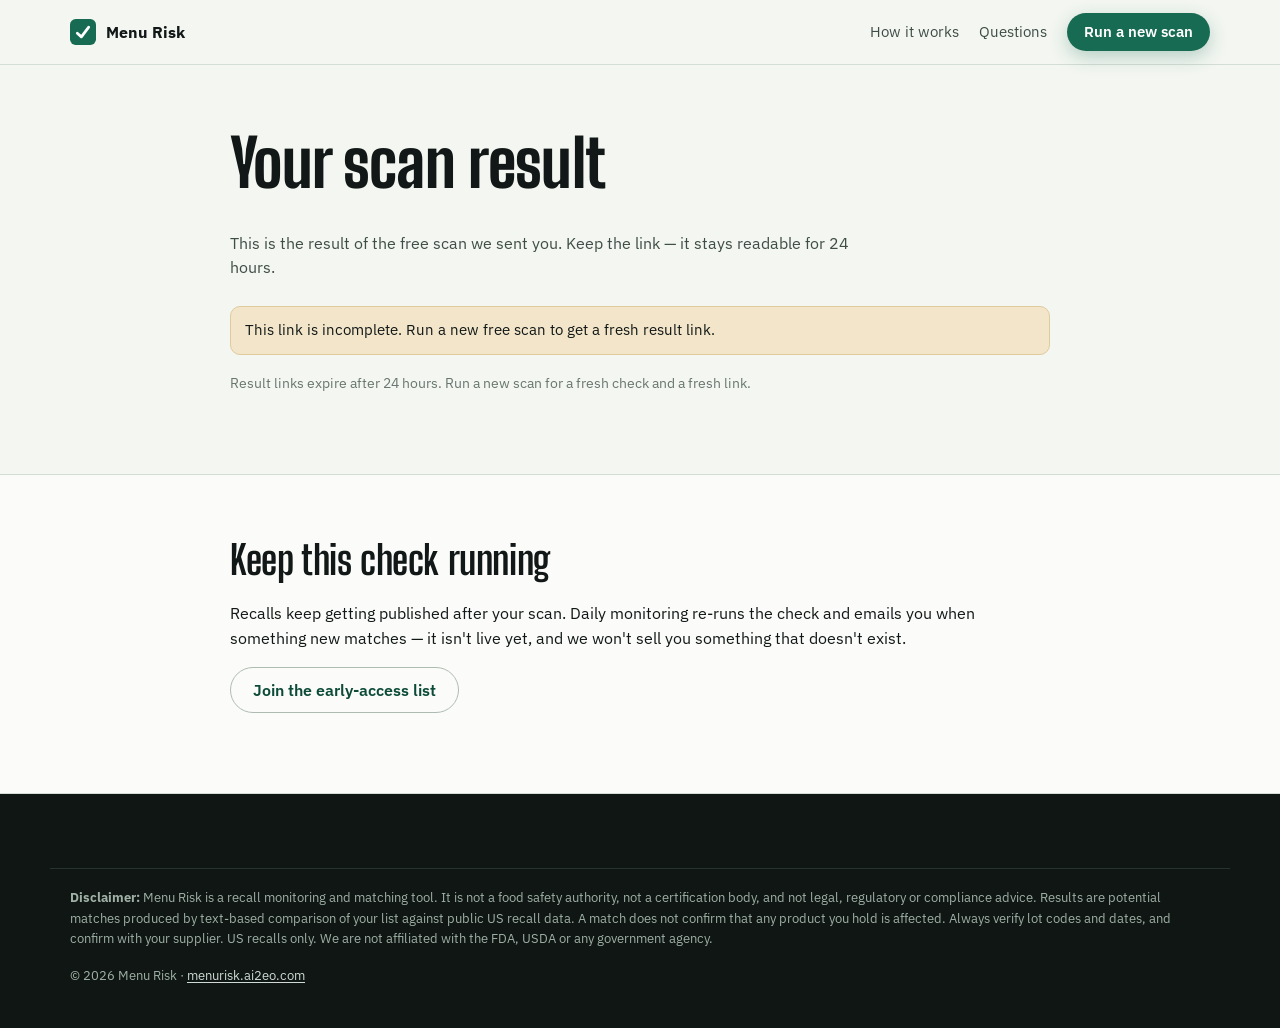
==== result.html @ 2b7b63b5 "Add files via upload" ====
<!doctype html>
<html lang="en">
<head>
  <meta charset="utf-8">
  <meta name="viewport" content="width=device-width, initial-scale=1">
  <meta name="color-scheme" content="light">
  <meta name="theme-color" content="#111817">
  <title>Your scan result | Menu Risk</title>
  <meta name="description" content="Your Menu Risk scan result: potential recall matches for your ingredient list, with the reason and the source for each one.">
  <meta name="robots" content="noindex, nofollow">
  <link rel="icon" href="data:image/svg+xml,%3Csvg xmlns='http://www.w3.org/2000/svg' viewBox='0 0 32 32'%3E%3Crect width='32' height='32' rx='7' fill='%23176b52'/%3E%3Cpath d='M9 17.5 14 22l9-12' fill='none' stroke='%23ffffff' stroke-width='3.4' stroke-linecap='round' stroke-linejoin='round'/%3E%3C/svg%3E">
  <link rel="preconnect" href="https://fonts.googleapis.com">
  <link rel="preconnect" href="https://fonts.gstatic.com" crossorigin>
  <link href="https://fonts.googleapis.com/css2?family=Big+Shoulders+Display:wght@600;700;800&family=IBM+Plex+Mono:wght@400;500;600&family=IBM+Plex+Sans:wght@400;500;600;700&display=swap" rel="stylesheet">
  <link rel="stylesheet" href="styles.css?v=20260930">
</head>
<body>
<a class="skip-link" href="#main">Skip to content</a>

<header class="nav">
  <div class="wrap nav-inner">
    <a class="brand" href="/" aria-label="Menu Risk — home">
      <svg class="brand-mark" viewBox="0 0 32 32" aria-hidden="true" focusable="false">
        <rect width="32" height="32" rx="7" fill="currentColor"></rect>
        <path d="M9 17.5 14 22l9-12" fill="none" stroke="#fff" stroke-width="3.4" stroke-linecap="round" stroke-linejoin="round"></path>
      </svg>
      <span>Menu Risk</span>
    </a>
    <nav class="nav-links" aria-label="Sections">
      <a href="/#how-it-works">How it works</a>
      <a href="/#questions">Questions</a>
    </nav>
    <a class="btn btn-primary btn-sm" href="/#scan">Run a new scan</a>
  </div>
</header>

<main id="main">
  <section class="section">
    <div class="wrap narrow">
      <h1>Your scan result</h1>
      <p class="section-lede">This is the result of the free scan we sent you. Keep the link — it stays readable for 24 hours.</p>
      <div id="result" class="result" data-result-page="1" aria-live="polite" hidden></div>

      <p class="fineprint">Result links expire after 24 hours. Run a new scan for a fresh check and a fresh link.</p>
    </div>
  </section>

  <section class="section alt">
    <div class="wrap narrow">
      <h2>Keep this check running</h2>
      <p>Recalls keep getting published after your scan. Daily monitoring re-runs the check and emails you when something new matches — it isn't live yet, and we won't sell you something that doesn't exist.</p>
      <p><a class="btn btn-secondary" href="/#early-access">Join the early-access list</a></p>
    </div>
  </section>
</main>

<footer class="footer">
  <div class="wrap footer-legal">
    <p><strong>Disclaimer:</strong> Menu Risk is a recall monitoring and matching tool. It is not a food safety authority, not a certification body, and not legal, regulatory or compliance advice. Results are potential matches produced by text-based comparison of your list against public US recall data. A match does not confirm that any product you hold is affected. Always verify lot codes and dates, and confirm with your supplier. US recalls only. We are not affiliated with the FDA, USDA or any government agency.</p>
    <p class="footer-bottom">© <span id="year">2026</span> Menu Risk · <a href="/">menurisk.ai2eo.com</a></p>
  </div>
</footer>

<script src="config.js?v=20260930"></script>
<script src="script.js?v=20260930"></script>
</body>
</html>
---- styles.css ----
/* MENÜ RİSKİ landing — tek CSS dosyası (build adımı yok).
   Tokenlar LANDING_BLUEPRINT §19; trust hattıyla (trust.ai2eo.com) aynı font aileleri. */

:root {
  color-scheme: light;
  --font-display: "Big Shoulders Display", "Arial Narrow", sans-serif;
  --font-sans: "IBM Plex Sans", system-ui, -apple-system, "Segoe UI", Roboto, sans-serif;
  --font-mono: "IBM Plex Mono", ui-monospace, SFMono-Regular, Menlo, Consolas, monospace;

  --bg: #f3f6f1;
  --surface: #fbfcf9;
  --surface-strong: #e8eee7;
  --ink: #111817;
  --ink-soft: #3f4d47;
  --muted: #69766f;
  --line: #d4ddd5;
  --line-strong: #aebbb1;
  --accent: #176b52;
  --accent-dark: #0d4b39;
  --accent-soft: #dcece3;

  --risk-critical: #b42318;
  --risk-critical-soft: #f4dcd8;
  --risk-high: #a66a13;
  --risk-high-soft: #f2e5c9;
  --risk-medium: #7a6410;
  --risk-medium-soft: #f4efd8;
  --risk-low: #4a5b53;
  --risk-low-soft: #e6ebe7;

  --shadow: 0 18px 50px rgba(17, 24, 23, 0.08);
  --shadow-sm: 0 1px 2px rgba(17, 24, 23, 0.05), 0 4px 14px rgba(17, 24, 23, 0.06);
  --shadow-md: 0 2px 4px rgba(17, 24, 23, 0.05), 0 12px 32px rgba(17, 24, 23, 0.1);
  --shadow-lift: 0 2px 6px rgba(17, 24, 23, 0.06), 0 20px 44px rgba(17, 24, 23, 0.14);
  --radius: 18px;
  --radius-sm: 10px;
  --max: 1180px;
}

*, *::before, *::after { box-sizing: border-box; }

html { scroll-behavior: smooth; background: var(--bg); }

body {
  margin: 0;
  background: var(--bg);
  color: var(--ink);
  font-family: var(--font-sans);
  font-size: 16px;
  line-height: 1.55;
  -webkit-font-smoothing: antialiased;
}

::selection { background: var(--accent); color: #fff; }

h1, h2, h3 {
  font-family: var(--font-display);
  font-weight: 700;
  line-height: 1.05;
  letter-spacing: -0.01em;
  margin: 0 0 0.5em;
}
h1 { font-size: clamp(2.3rem, 5.6vw, 4.1rem); font-weight: 800; }
h2 { font-size: clamp(1.6rem, 3.2vw, 2.5rem); }
h3 { font-size: 1.15rem; font-family: var(--font-sans); font-weight: 600; letter-spacing: 0; }

p { margin: 0 0 1rem; }
a { color: var(--accent-dark); text-decoration-thickness: 1px; text-underline-offset: 2px; }
a:hover { color: var(--accent); }

ul, ol { margin: 0 0 1rem; padding-left: 1.1rem; }
li { margin-bottom: 0.45rem; }

.mono { font-family: var(--font-mono); font-size: 0.86em; }

.visually-hidden {
  position: absolute; width: 1px; height: 1px; overflow: hidden;
  clip: rect(0 0 0 0); clip-path: inset(50%); white-space: nowrap;
}

.skip-link {
  position: absolute; left: 12px; top: -60px; z-index: 100;
  background: var(--accent-dark); color: #fff; padding: 10px 14px;
  border-radius: var(--radius-sm); text-decoration: none;
}
.skip-link:focus { top: 12px; color: #fff; }

.wrap { max-width: var(--max); margin: 0 auto; padding: 0 20px; }
.wrap.narrow { max-width: 860px; }

/* --- buttons --- */
.btn {
  display: inline-flex; align-items: center; justify-content: center; gap: 8px;
  min-height: 46px; padding: 0 22px; border-radius: 999px;
  font: 600 1rem/1 var(--font-sans); text-decoration: none; cursor: pointer;
  border: 1px solid transparent; transition: background-color 0.15s ease, transform 0.15s ease;
}
.btn-primary { background: var(--accent); color: #fff; box-shadow: 0 6px 18px rgba(23, 107, 82, 0.28); }
.btn-primary:hover { background: var(--accent-dark); color: #fff; transform: translateY(-1px); box-shadow: 0 10px 24px rgba(13, 75, 57, 0.32); }
.btn-primary:active { transform: translateY(0); box-shadow: var(--shadow-sm); }
.btn-secondary:hover { transform: translateY(-1px); box-shadow: var(--shadow-sm); }
.btn-ghost:hover { transform: translateY(-1px); }
.btn-secondary { background: var(--surface); color: var(--accent-dark); border-color: var(--line-strong); }
.btn-secondary:hover { background: var(--accent-soft); }
.btn-ghost { background: transparent; color: var(--accent-dark); border-color: var(--line-strong); }
.btn-ghost:hover { background: var(--surface); }
.btn-sm { min-height: 38px; padding: 0 16px; font-size: 0.92rem; }
.btn-block { width: 100%; }
.btn[disabled] { opacity: 0.55; cursor: not-allowed; }
:focus-visible { outline: 2px solid var(--accent-dark); outline-offset: 2px; border-radius: 4px; }

/* --- announcement + nav --- */
.announce {
  background: var(--dark-announce, #111817); color: #eef3ef;
  font-size: 0.9rem; text-align: center; padding: 8px 20px;
}
.announce strong { color: #fff; }
.announce a { color: #cfe6da; }

.nav {
  position: sticky; top: 0; z-index: 50;
  background: rgba(243, 246, 241, 0.94);
  backdrop-filter: blur(8px);
  border-bottom: 1px solid var(--line);
}
.nav-inner { display: flex; align-items: center; gap: 20px; min-height: 64px; }
.brand { display: inline-flex; align-items: center; gap: 10px; font-weight: 700; color: var(--ink); text-decoration: none; }
.brand-mark { width: 26px; height: 26px; color: var(--accent); flex: 0 0 auto; }
.nav-links { display: flex; gap: 20px; margin-left: auto; }
.nav-links a { color: var(--ink-soft); text-decoration: none; font-size: 0.94rem; }
.nav-links a:hover { color: var(--accent-dark); text-decoration: underline; }

/* --- hero --- */
.hero { padding: 56px 0 40px; }
.hero-grid { display: grid; gap: 40px; grid-template-columns: 1.05fr 0.95fr; align-items: start; }
.eyebrow {
  font-family: var(--font-mono); font-size: 0.8rem; text-transform: uppercase;
  letter-spacing: 0.08em; color: var(--accent-dark); margin-bottom: 14px;
}
.lede { font-size: clamp(1.05rem, 1.6vw, 1.22rem); color: var(--ink-soft); max-width: 46ch; }
.cta-row { display: flex; flex-wrap: wrap; gap: 12px; margin: 22px 0 18px; }
.cta-center { justify-content: center; }
.micro { list-style: none; padding: 0; display: grid; gap: 6px; color: var(--muted); font-size: 0.92rem; }
.micro li { margin: 0; padding-left: 20px; position: relative; }
.micro li::before { content: "✓"; position: absolute; left: 0; color: var(--accent); font-weight: 700; }
.micro-center { justify-items: start; text-align: left; margin-top: 14px; max-width: 46ch; }

/* --- cards --- */
.card {
  background: var(--surface); border: 1px solid var(--line);
  border-radius: var(--radius); padding: 20px; box-shadow: var(--shadow-sm);
  transition: transform 0.22s ease, box-shadow 0.22s ease, border-color 0.22s ease;
}
/* Interactive cards lift on hover; forms stay planted */
.step.card:hover, .alert-card:hover, #who .card:hover, .res-match:hover {
  transform: translateY(-3px);
  box-shadow: var(--shadow-lift);
  border-color: var(--line-strong);
}
.hero-visual .result-card {
  box-shadow: var(--shadow-md);
  position: relative;
  overflow: hidden;
}
.hero-visual .result-card::before {
  content: ""; position: absolute; inset: 0 0 auto 0; height: 3px;
  background: linear-gradient(90deg, var(--accent), var(--accent-soft));
  opacity: 0.9;
}
.hero-visual .result-card:hover { transform: translateY(-3px); box-shadow: var(--shadow-lift); }
.mini-match { border-top: 1px solid var(--line); padding: 10px 8px 2px; margin: 12px -8px 0; border-radius: 8px; transition: background-color 0.18s ease; }
.mini-match:hover { background: var(--surface-strong); }
.card-head { display: flex; align-items: center; justify-content: space-between; gap: 12px; margin-bottom: 12px; }
.card-title { font-weight: 600; }
.card-foot { margin: 14px 0 0; font-size: 0.86rem; color: var(--muted); }
.sample-tag {
  font-family: var(--font-mono); font-size: 0.68rem; letter-spacing: 0.08em;
  text-transform: uppercase; background: var(--surface-strong); color: var(--muted);
  border: 1px dashed var(--line-strong); border-radius: 6px; padding: 3px 7px;
}
.card-meta { display: flex; flex-wrap: wrap; gap: 12px; color: var(--muted); margin-bottom: 14px; }
.mini-match { border-top: 1px solid var(--line); padding-top: 12px; margin-top: 12px; }
.mini-title { margin: 8px 0 2px; font-weight: 600; }
.mini-sub { margin: 0; font-size: 0.9rem; color: var(--ink-soft); }
.mini-none .mini-sub { color: var(--muted); }

/* --- pills --- */
.pill {
  display: inline-block; font-family: var(--font-mono); font-size: 0.7rem; font-weight: 600;
  letter-spacing: 0.06em; text-transform: uppercase; padding: 4px 9px; border-radius: 999px;
  border: 1px solid transparent;
}
.pill-critical { background: var(--risk-critical-soft); color: var(--risk-critical); border-color: #e2b6b0; }
.pill-high { background: var(--risk-high-soft); color: var(--risk-high); border-color: #e0cb9c; }
.pill-medium { background: var(--risk-medium-soft); color: var(--risk-medium); border-color: #ddd2a4; }
.pill-none { background: var(--risk-low-soft); color: var(--risk-low); border-color: var(--line-strong); }

/* --- trust strip --- */
.trust-strip { background: var(--surface-strong); border-block: 1px solid var(--line); padding: 20px 0; }
.trust-grid { display: grid; gap: 18px; grid-template-columns: repeat(4, 1fr); }
.trust-item { display: grid; gap: 4px; }
.trust-label {
  font-family: var(--font-mono); font-size: 0.7rem; text-transform: uppercase;
  letter-spacing: 0.08em; color: var(--muted);
}
.trust-value { font-size: 0.9rem; color: var(--ink-soft); }

/* --- sections --- */
.section { padding: 64px 0; }
.section.alt { background: var(--surface); border-block: 1px solid var(--line); }
.section-lede { color: var(--ink-soft); max-width: 62ch; }
.section-cta { margin-top: 28px; }
.callout {
  border-left: 3px solid var(--accent); padding: 10px 0 10px 16px;
  font-weight: 500; color: var(--ink);
}
.list-problem li::marker { color: var(--accent); }
.list-check, .list-cross { list-style: none; padding-left: 0; }
.list-check li, .list-cross li { padding-left: 24px; position: relative; }
.list-check li::before { content: "✓"; position: absolute; left: 0; color: var(--accent); font-weight: 700; }
.list-cross li::before { content: "×"; position: absolute; left: 0; color: var(--risk-medium); font-weight: 700; }
.two-col { display: grid; gap: 20px; grid-template-columns: 1fr 1fr; }
.risk-legend { margin-top: 28px; }
.risk-legend p { display: flex; gap: 12px; align-items: baseline; flex-wrap: wrap; margin-bottom: 10px; color: var(--ink-soft); }

/* --- steps + examples --- */
.steps { list-style: none; padding: 0; margin: 0; display: grid; gap: 18px; grid-template-columns: repeat(2, 1fr); }
.step { display: grid; gap: 6px; }
.step-num { color: var(--accent); font-weight: 600; letter-spacing: 0.08em; }
.step h3 { margin: 0; }
.step p { margin: 0; color: var(--ink-soft); font-size: 0.95rem; }
.trust-note { font-size: 0.85rem; color: var(--muted); border-top: 1px dashed var(--line); padding-top: 8px; }
.example-grid { display: grid; gap: 18px; grid-template-columns: repeat(3, 1fr); margin-top: 26px; }
.alert-card { border-left: 4px solid var(--line-strong); }
.alert-card.risk-critical { border-left-color: var(--risk-critical); }
.alert-card.risk-medium { border-left-color: var(--risk-medium); }
.alert-card.risk-none { border-left-color: var(--risk-low); }
.alert-head { display: flex; justify-content: space-between; align-items: center; gap: 10px; margin-bottom: 12px; }
.alert-body { margin: 0; display: grid; grid-template-columns: minmax(96px, 34%) 1fr; gap: 6px 12px; }
.alert-body dt {
  font-family: var(--font-mono); font-size: 0.74rem; text-transform: uppercase;
  letter-spacing: 0.06em; color: var(--muted); padding-top: 3px;
}
.alert-body dd { margin: 0; font-size: 0.92rem; overflow-wrap: anywhere; }
.next-step { margin: 14px 0 0; font-size: 0.92rem; background: var(--surface-strong); border-radius: var(--radius-sm); padding: 10px 12px; }
.fineprint { font-size: 0.85rem; color: var(--muted); margin-top: 18px; }

/* --- benefits table --- */
.table-scroll { overflow-x: auto; }
.benefits { width: 100%; border-collapse: collapse; min-width: 640px; background: var(--surface); border-radius: var(--radius); overflow: hidden; }
.benefits th, .benefits td { text-align: left; padding: 14px 16px; border-bottom: 1px solid var(--line); font-size: 0.94rem; }
.benefits th { font-size: 0.78rem; text-transform: uppercase; letter-spacing: 0.06em; font-family: var(--font-mono); color: var(--muted); }
.benefits tbody tr:last-child td { border-bottom: 0; }

/* --- form --- */
.scan-section { background: var(--accent-soft); border-block: 1px solid var(--line); }
.form { display: grid; gap: 18px; margin-top: 22px; }
.field { display: grid; gap: 6px; }
.field label { font-weight: 600; }
.hint { font-size: 0.86rem; color: var(--muted); margin: 0; }
textarea, input[type="email"], input[type="file"] {
  font: inherit; color: var(--ink); background: #fff;
  border: 1px solid var(--line-strong); border-radius: var(--radius-sm);
  padding: 12px 14px; min-height: 46px; width: 100%;
}
textarea { min-height: 180px; resize: vertical; font-family: var(--font-mono); font-size: 0.92rem; }
textarea:focus, input:focus { border-color: var(--accent); outline: 2px solid var(--accent-soft); }
input[aria-invalid="true"], textarea[aria-invalid="true"] { border-color: var(--risk-critical); }
.form-error { color: var(--risk-critical); font-weight: 500; margin: 0; }
.form-ok { color: var(--accent-dark); font-weight: 500; margin: 0; }
.form-inline { grid-template-columns: 1fr auto; align-items: end; }
.form-inline .hint, .form-inline .form-error, .form-inline .form-ok { grid-column: 1 / -1; }

/* --- result --- */
.result { margin-top: 26px; display: grid; gap: 18px; }
.res-head { display: flex; flex-wrap: wrap; gap: 12px; align-items: center; justify-content: space-between; }
.res-stats { display: grid; gap: 12px; grid-template-columns: repeat(auto-fit, minmax(140px, 1fr)); }
.res-stat { background: var(--surface); border: 1px solid var(--line); border-radius: var(--radius-sm); padding: 12px 14px; }
.res-stat dt { font-family: var(--font-mono); font-size: 0.7rem; text-transform: uppercase; letter-spacing: 0.06em; color: var(--muted); }
.res-stat dd { margin: 4px 0 0; font-size: 1.3rem; font-weight: 600; font-family: var(--font-display); }
.res-match { border-left: 4px solid var(--line-strong); }
.res-match.risk-critical { border-left-color: var(--risk-critical); }
.res-match.risk-high { border-left-color: var(--risk-high); }
.res-match.risk-medium { border-left-color: var(--risk-medium); }
.res-match .alert-body { grid-template-columns: minmax(96px, 28%) 1fr; }
.res-warning {
  background: var(--risk-high-soft); border: 1px solid #e0cb9c; border-radius: var(--radius-sm);
  padding: 12px 14px; color: var(--ink); font-size: 0.92rem;
}
.res-empty { background: var(--surface); border: 1px dashed var(--line-strong); border-radius: var(--radius); padding: 20px; }
.res-actions { display: flex; flex-wrap: wrap; gap: 12px; align-items: center; }
.res-generics { list-style: none; padding: 0; display: flex; flex-wrap: wrap; gap: 8px; }
.res-generics li { margin: 0; }

/* --- faq --- */
.faq { border-bottom: 1px solid var(--line); padding: 4px 0; }
.faq summary {
  cursor: pointer; list-style: none; padding: 16px 30px 16px 0; position: relative;
  font-weight: 600; font-size: 1.02rem;
}
.faq summary::-webkit-details-marker { display: none; }
.faq summary::after { content: "+"; position: absolute; right: 4px; top: 16px; color: var(--accent); font-family: var(--font-mono); }
.faq[open] summary::after { content: "–"; }
.faq p { color: var(--ink-soft); margin: 0 0 16px; max-width: 70ch; }

/* --- final cta + footer --- */
.final-cta { background: var(--accent-dark); color: #eef5f1; padding: 64px 0; text-align: center; }
.final-cta h2 { color: #fff; }
.final-cta .btn-primary { background: #fff; color: var(--accent-dark); }
.final-cta .btn-primary:hover { background: var(--accent-soft); color: var(--accent-dark); }
.final-cta .btn-ghost { color: #fff; border-color: rgba(255, 255, 255, 0.45); }
.final-cta .btn-ghost:hover { background: rgba(255, 255, 255, 0.12); color: #fff; }

.footer { background: #0f1613; color: #cfdad4; padding: 44px 0 26px; font-size: 0.92rem; }
.footer-grid { display: grid; gap: 24px; grid-template-columns: 1.4fr 1fr 1fr 1fr; }
.footer-title { font-family: var(--font-display); font-size: 1.4rem; color: #fff; margin-bottom: 6px; }
.footer h3 {
  font-family: var(--font-mono); font-size: 0.72rem; text-transform: uppercase;
  letter-spacing: 0.08em; color: #93a69b; margin: 0 0 10px;
}
.footer ul { list-style: none; padding: 0; margin: 0; }
.footer a { color: #cfdad4; }
.footer a:hover { color: #fff; }
.footer-legal { border-top: 1px solid #26332c; margin-top: 30px; padding-top: 18px; }
.footer-legal p { color: #9fb0a6; font-size: 0.84rem; }
.footer-bottom { color: #8ea196; }
.tag-soon { font-family: var(--font-mono); font-size: 0.68rem; color: #93a69b; }

/* --- anchor offset (sticky nav) --- */
section[id], footer[id] { scroll-margin-top: 76px; }
#top { scroll-margin-top: 0; }

/* --- scroll reveal (JS adds .reveal + .in; no-JS stays visible) --- */
.reveal { opacity: 0; transform: translateY(16px); transition: opacity 0.6s ease, transform 0.6s cubic-bezier(0.2, 0.7, 0.3, 1); }
.reveal.in { opacity: 1; transform: none; }
.steps .step.reveal:nth-child(2) { transition-delay: 0.08s; }
.steps .step.reveal:nth-child(3) { transition-delay: 0.16s; }
.steps .step.reveal:nth-child(4) { transition-delay: 0.24s; }
.example-grid .alert-card.reveal:nth-child(2) { transition-delay: 0.1s; }
.example-grid .alert-card.reveal:nth-child(3) { transition-delay: 0.2s; }

/* --- trust strip polish --- */
.trust-item { display: grid; gap: 4px; padding: 10px 12px; border-radius: 12px; transition: background-color 0.18s ease; }
.trust-item:hover { background: rgba(255, 255, 255, 0.6); }

/* --- faq open motion --- */
.faq[open] p { animation: faq-in 0.25s ease; }
@keyframes faq-in { from { opacity: 0; transform: translateY(-4px); } to { opacity: 1; transform: none; } }

/* --- result cards entrance --- */
.result .card, .result .res-empty { animation: res-in 0.35s ease; }
@keyframes res-in { from { opacity: 0; transform: translateY(10px); } to { opacity: 1; transform: none; } }

/* --- responsive --- */
@media (max-width: 1023px) {
  .hero-grid { grid-template-columns: 1fr; }
  .example-grid { grid-template-columns: 1fr; }
  .trust-grid { grid-template-columns: repeat(2, 1fr); }
  .footer-grid { grid-template-columns: repeat(2, 1fr); }
}
@media (max-width: 767px) {
  .nav-links { display: none; }
  .nav-inner { justify-content: space-between; }
  .steps { grid-template-columns: 1fr; }
  .two-col { grid-template-columns: 1fr; }
  .trust-grid { grid-template-columns: 1fr; }
  .hero { padding: 34px 0 26px; }
  .section { padding: 46px 0; }
  .hero-copy .cta-row .btn { width: 100%; }
  .form-inline { grid-template-columns: 1fr; }
  .footer-grid { grid-template-columns: 1fr; }
  .alert-body, .res-match .alert-body { grid-template-columns: 1fr; gap: 2px 0; }
  .alert-body dt { padding-top: 8px; }
}
@media (prefers-reduced-motion: reduce) {
  html { scroll-behavior: auto; }
  *, *::before, *::after { transition-duration: 0.01ms !important; animation-duration: 0.01ms !important; }
  .reveal { opacity: 1; transform: none; }
}
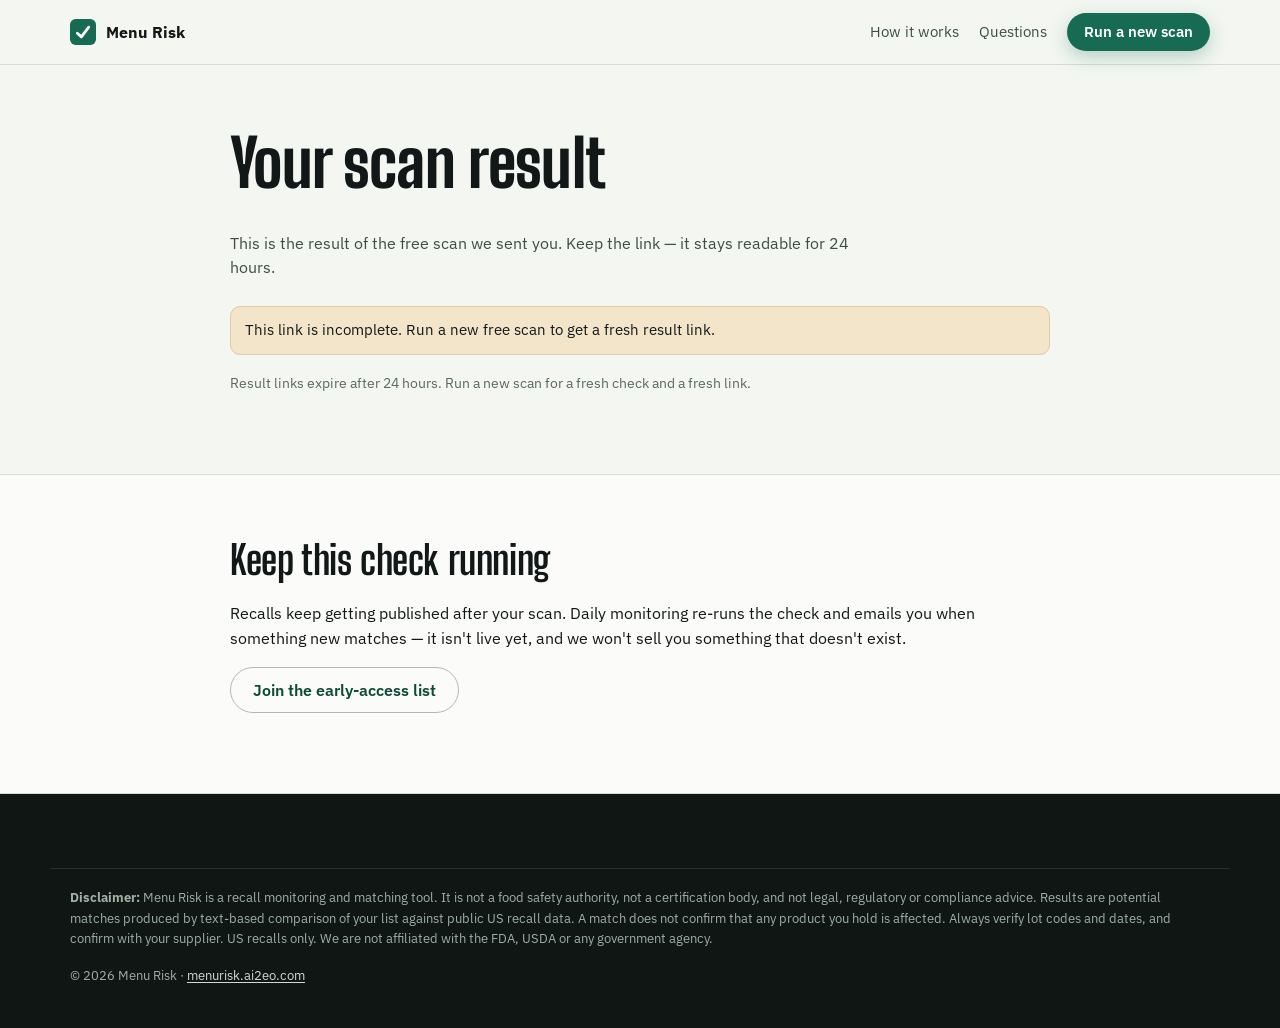
==== commit cf08eb89: "Add files via upload" ====
--- a/result.html
+++ b/result.html
@@ -11,7 +11,9 @@
   <link rel="icon" href="data:image/svg+xml,%3Csvg xmlns='http://www.w3.org/2000/svg' viewBox='0 0 32 32'%3E%3Crect width='32' height='32' rx='7' fill='%23176b52'/%3E%3Cpath d='M9 17.5 14 22l9-12' fill='none' stroke='%23ffffff' stroke-width='3.4' stroke-linecap='round' stroke-linejoin='round'/%3E%3C/svg%3E">
   <link rel="preconnect" href="https://fonts.googleapis.com">
   <link rel="preconnect" href="https://fonts.gstatic.com" crossorigin>
-  <link href="https://fonts.googleapis.com/css2?family=Big+Shoulders+Display:wght@600;700;800&family=IBM+Plex+Mono:wght@400;500;600&family=IBM+Plex+Sans:wght@400;500;600;700&display=swap" rel="stylesheet">
+  <link rel="preload" as="style" href="https://fonts.googleapis.com/css2?family=Big+Shoulders+Display:wght@600;700;800&family=IBM+Plex+Mono:wght@400;500;600&family=IBM+Plex+Sans:wght@400;500;600;700&display=swap">
+  <link href="https://fonts.googleapis.com/css2?family=Big+Shoulders+Display:wght@600;700;800&family=IBM+Plex+Mono:wght@400;500;600&family=IBM+Plex+Sans:wght@400;500;600;700&display=swap" rel="stylesheet" media="print" onload="this.media='all'">
+  <noscript><link href="https://fonts.googleapis.com/css2?family=Big+Shoulders+Display:wght@600;700;800&family=IBM+Plex+Mono:wght@400;500;600&family=IBM+Plex+Sans:wght@400;500;600;700&display=swap" rel="stylesheet"></noscript>
   <link rel="stylesheet" href="styles.css?v=20260930">
 </head>
 <body>
@@ -61,7 +63,7 @@
   </div>
 </footer>
 
-<script src="config.js?v=20260930"></script>
-<script src="script.js?v=20260930"></script>
+<script src="config.js?v=20260930" defer></script>
+<script src="script.js?v=20260930" defer></script>
 </body>
 </html>
--- a/styles.css
+++ b/styles.css
@@ -12,7 +12,7 @@
   --surface-strong: #e8eee7;
   --ink: #111817;
   --ink-soft: #3f4d47;
-  --muted: #69766f;
+  --muted: #5b6862;
   --line: #d4ddd5;
   --line-strong: #aebbb1;
   --accent: #176b52;
@@ -21,8 +21,7 @@
 
   --risk-critical: #b42318;
   --risk-critical-soft: #f4dcd8;
-  --risk-high: #a66a13;
-  --risk-high-soft: #f2e5c9;
+  --risk-high: #7e4e0e;      --risk-high-soft: #f2e5c9;
   --risk-medium: #7a6410;
   --risk-medium-soft: #f4efd8;
   --risk-low: #4a5b53;
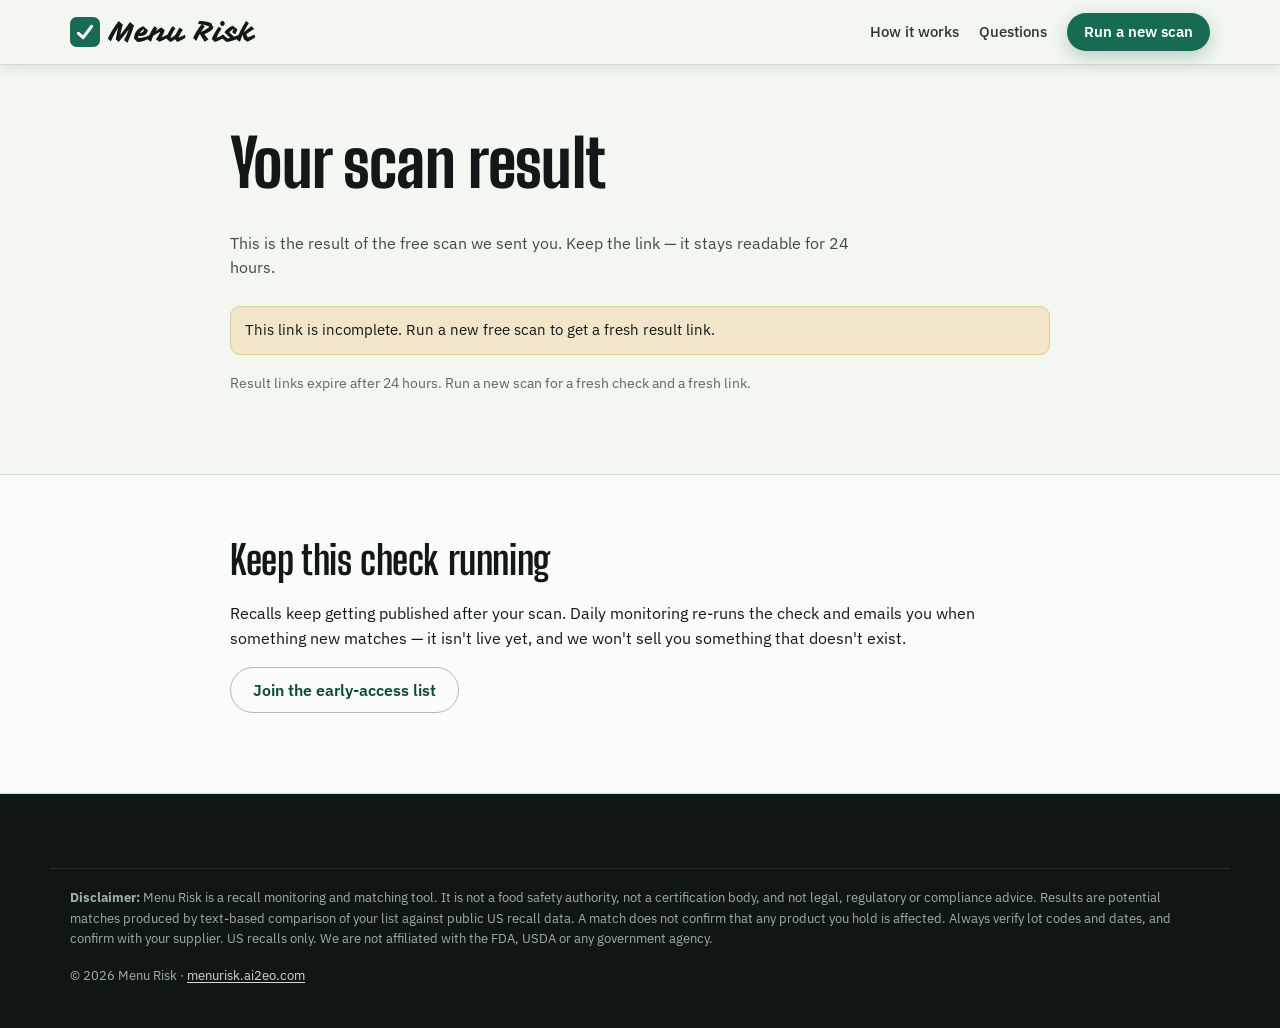
==== commit 12006428: "Add files via upload" ====
--- a/result.html
+++ b/result.html
@@ -11,9 +11,9 @@
   <link rel="icon" href="data:image/svg+xml,%3Csvg xmlns='http://www.w3.org/2000/svg' viewBox='0 0 32 32'%3E%3Crect width='32' height='32' rx='7' fill='%23176b52'/%3E%3Cpath d='M9 17.5 14 22l9-12' fill='none' stroke='%23ffffff' stroke-width='3.4' stroke-linecap='round' stroke-linejoin='round'/%3E%3C/svg%3E">
   <link rel="preconnect" href="https://fonts.googleapis.com">
   <link rel="preconnect" href="https://fonts.gstatic.com" crossorigin>
-  <link rel="preload" as="style" href="https://fonts.googleapis.com/css2?family=Big+Shoulders+Display:wght@600;700;800&family=IBM+Plex+Mono:wght@400;500;600&family=IBM+Plex+Sans:wght@400;500;600;700&display=swap">
-  <link href="https://fonts.googleapis.com/css2?family=Big+Shoulders+Display:wght@600;700;800&family=IBM+Plex+Mono:wght@400;500;600&family=IBM+Plex+Sans:wght@400;500;600;700&display=swap" rel="stylesheet" media="print" onload="this.media='all'">
-  <noscript><link href="https://fonts.googleapis.com/css2?family=Big+Shoulders+Display:wght@600;700;800&family=IBM+Plex+Mono:wght@400;500;600&family=IBM+Plex+Sans:wght@400;500;600;700&display=swap" rel="stylesheet"></noscript>
+  <link rel="preload" as="style" href="https://fonts.googleapis.com/css2?family=Vampiro+One&family=Big+Shoulders+Display:wght@600;700;800&family=IBM+Plex+Mono:wght@400;500;600&family=IBM+Plex+Sans:wght@400;500;600;700&display=swap">
+  <link href="https://fonts.googleapis.com/css2?family=Vampiro+One&family=Big+Shoulders+Display:wght@600;700;800&family=IBM+Plex+Mono:wght@400;500;600&family=IBM+Plex+Sans:wght@400;500;600;700&display=swap" rel="stylesheet" media="print" onload="this.media='all'">
+  <noscript><link href="https://fonts.googleapis.com/css2?family=Vampiro+One&family=Big+Shoulders+Display:wght@600;700;800&family=IBM+Plex+Mono:wght@400;500;600&family=IBM+Plex+Sans:wght@400;500;600;700&display=swap" rel="stylesheet"></noscript>
   <link rel="stylesheet" href="styles.css?v=20260930">
 </head>
 <body>
--- a/styles.css
+++ b/styles.css
@@ -111,8 +111,9 @@
 /* --- announcement + nav --- */
 .announce {
   background: var(--dark-announce, #111817); color: #eef3ef;
-  font-size: 0.9rem; text-align: center; padding: 8px 20px;
-}
+  font-size: 0.9rem; text-align: center; padding: 6px 20px;
+}
+.announce p { margin: 0; }
 .announce strong { color: #fff; }
 .announce a { color: #cfe6da; }
 
@@ -121,12 +122,13 @@
   background: rgba(243, 246, 241, 0.94);
   backdrop-filter: blur(8px);
   border-bottom: 1px solid var(--line);
+  box-shadow: 0 2px 12px rgba(17, 24, 23, 0.1);
 }
 .nav-inner { display: flex; align-items: center; gap: 20px; min-height: 64px; }
-.brand { display: inline-flex; align-items: center; gap: 10px; font-weight: 700; color: var(--ink); text-decoration: none; }
-.brand-mark { width: 26px; height: 26px; color: var(--accent); flex: 0 0 auto; }
+.brand { display: inline-flex; align-items: center; gap: 10px; font-weight: 400; font-size: 1.75rem; font-family: "Vampiro One", var(--font-display); color: var(--ink); text-decoration: none; }
+.brand-mark { width: 30px; height: 30px; color: var(--accent); flex: 0 0 auto; }
 .nav-links { display: flex; gap: 20px; margin-left: auto; }
-.nav-links a { color: var(--ink-soft); text-decoration: none; font-size: 0.94rem; }
+.nav-links a { color: #2b3531; text-decoration: none; font-size: 0.94rem; font-weight: 500; }
 .nav-links a:hover { color: var(--accent-dark); text-decoration: underline; }
 
 /* --- hero --- */
@@ -248,7 +250,7 @@
 .table-scroll { overflow-x: auto; }
 .benefits { width: 100%; border-collapse: collapse; min-width: 640px; background: var(--surface); border-radius: var(--radius); overflow: hidden; }
 .benefits th, .benefits td { text-align: left; padding: 14px 16px; border-bottom: 1px solid var(--line); font-size: 0.94rem; }
-.benefits th { font-size: 0.78rem; text-transform: uppercase; letter-spacing: 0.06em; font-family: var(--font-mono); color: var(--muted); }
+.benefits th { font-size: 0.78rem; font-weight: 700; text-transform: uppercase; letter-spacing: 0.06em; font-family: var(--font-mono); color: var(--ink); background: var(--surface-strong); }
 .benefits tbody tr:last-child td { border-bottom: 0; }
 
 /* --- form --- */
